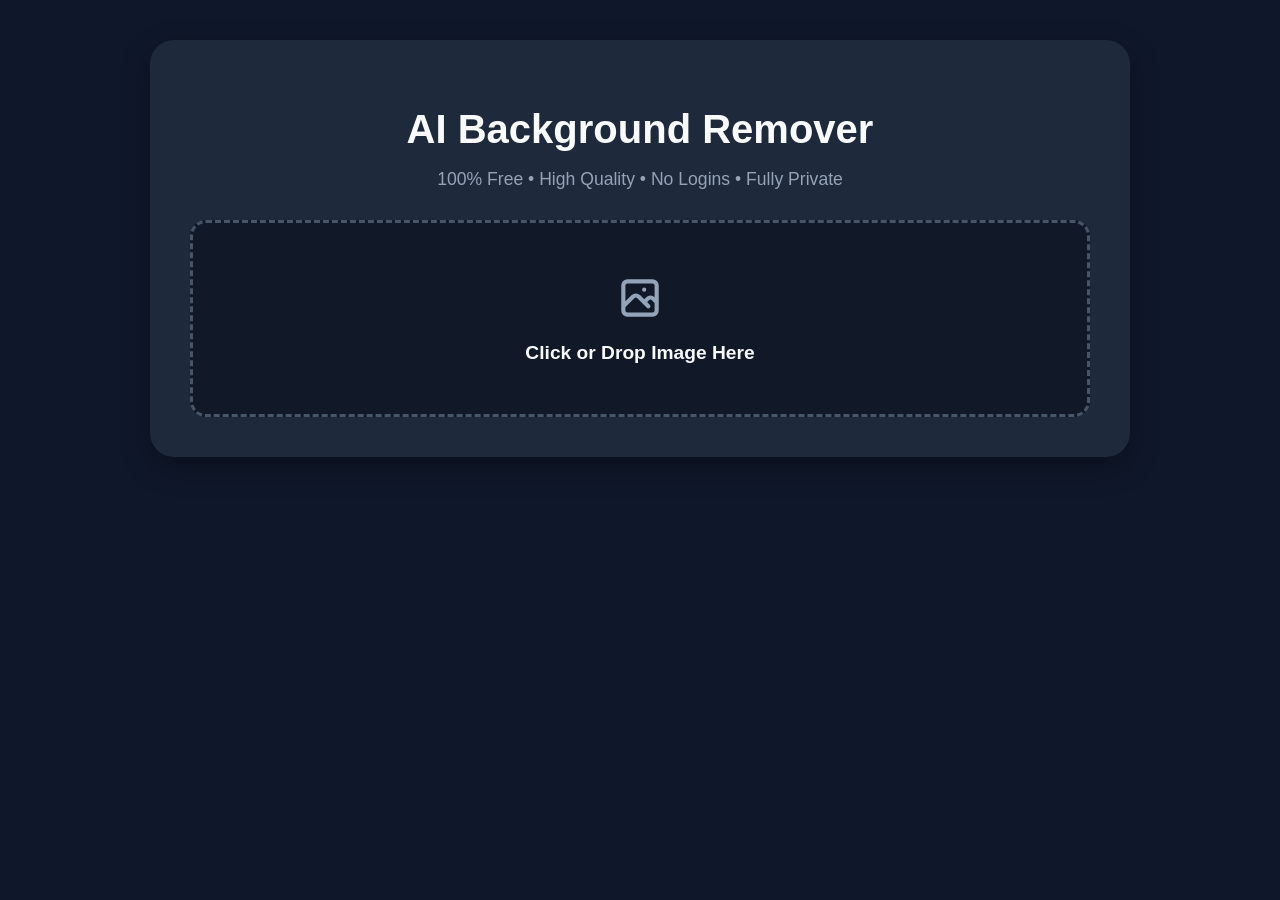
==== index.html @ c6a57d6b "Create index.html" ====
<!DOCTYPE html>
<html lang="en">
<head>
    <meta charset="UTF-8">
    <meta name="viewport" content="width=device-width, initial-scale=1.0">
    <title>100% Free AI Background Remover</title>
    <style>
        :root {
            --bg: #0f172a;
            --card: #1e293b;
            --accent: #6366f1;
            --accent-hover: #4f46e5;
            --text: #f8fafc;
            --text-muted: #94a3b8;
        }
        body {
            font-family: -apple-system, BlinkMacSystemFont, "Segoe UI", Roboto, sans-serif;
            background-color: var(--bg);
            color: var(--text);
            margin: 0;
            padding: 40px 20px;
            display: flex;
            justify-content: center;
        }
        .container {
            max-width: 900px;
            width: 100%;
            background: var(--card);
            padding: 40px;
            border-radius: 24px;
            box-shadow: 0 10px 30px rgba(0,0,0,0.3);
            text-align: center;
        }
        h1 { font-size: 2.5rem; margin-bottom: 10px; font-weight: 800; }
        p { color: var(--text-muted); margin-bottom: 30px; font-size: 1.1rem; }
        .upload-area {
            border: 3px dashed #475569;
            padding: 50px 20px;
            border-radius: 16px;
            cursor: pointer;
            background: #111827;
            transition: all 0.2s ease;
        }
        .upload-area:hover {
            border-color: var(--accent);
            background: #1e1b4b;
        }
        #fileInput { display: none; }
        .loading {
            margin: 25px 0;
            font-size: 1.2rem;
            color: var(--accent);
            font-weight: 600;
            display: none;
        }
        .workspace {
            display: grid;
            grid-template-columns: 1fr 1fr;
            gap: 30px;
            margin-top: 40px;
        }
        @media (max-width: 680px) {
            .workspace { grid-template-columns: 1fr; }
        }
        .img-box {
            background: #0f172a;
            padding: 15px;
            border-radius: 12px;
            border: 1px solid #334155;
        }
        h3 { margin-top: 0; color: var(--text-muted); font-size: 1rem; text-transform: uppercase; letter-spacing: 1px; }
        img {
            max-width: 100%;
            max-height: 400px;
            border-radius: 8px;
            display: block;
            margin: 0 auto;
        }
        .transparent-bg img {
            background-image: linear-gradient(45deg, #334155 25%, transparent 25%), 
                              linear-gradient(-45deg, #334155 25%, transparent 25%), 
                              linear-gradient(45deg, transparent 75%, #334155 75%), 
                              linear-gradient(-45deg, transparent 75%, #334155 75%);
            background-size: 20px 20px;
            background-position: 0 0, 0 10px, 10px -10px, -10px 0px;
        }
        .btn {
            display: inline-block;
            margin-top: 20px;
            padding: 14px 30px;
            background: #10b981;
            color: white;
            text-decoration: none;
            border-radius: 12px;
            font-weight: 700;
            font-size: 1.1rem;
            border: none;
            cursor: pointer;
            transition: background 0.2s;
            display: none;
        }
        .btn:hover { background: #059669; }
    </style>
</head>
<body>

<div class="container">
    <h1>AI Background Remover</h1>
    <p>100% Free • High Quality • No Logins • Fully Private</p>
    
    <div class="upload-area" onclick="document.getElementById('fileInput').click()">
        <svg width="50" height="50" fill="none" stroke="currentColor" stroke-width="2" viewBox="0 0 24 24" style="color: var(--text-muted); margin-bottom: 15px;"><path d="M4 16l4.586-4.586a2 2 0 012.828 0L16 16m-2-2l1.586-1.586a2 2 0 012.828 0L20 14m-6-6h.01M6 20h12a2 2 0 002-2V6a2 2 0 00-2-2H6a2 2 0 00-2 2v12a2 2 0 002 2z" stroke-linecap="round" stroke-linejoin="round"></path></svg>
        <div style="font-size: 1.2rem; font-weight: 600;">Click or Drop Image Here</div>
    </div>
    <input type="file" id="fileInput" accept="image/*">

    <div class="loading" id="loader">🧠 AI is isolating edges... Please wait.</div>

    <div class="workspace" id="showcase" style="display: none;">
        <div class="img-box">
            <h3>Original</h3>
            <img id="viewOriginal" src="">
        </div>
        <div class="img-box">
            <h3>Result</h3>
            <div class="transparent-bg">
                <img id="viewResult" src="">
            </div>
            <a id="downloadLink" class="btn" href="#" download="no-background.png">Download Transparent HD</a>
        </div>
    </div>
</div>

<script type="module">
    import { removeBackground } from 'https://cdn.jsdelivr.net/npm/@imgly/background-removal@1.5.5/+esm';

    const fileInput = document.getElementById('fileInput');
    const loader = document.getElementById('loader');
    const showcase = document.getElementById('showcase');
    const viewOriginal = document.getElementById('viewOriginal');
    const viewResult = document.getElementById('viewResult');
    const downloadLink = document.getElementById('downloadLink');

    fileInput.addEventListener('change', async (e) => {
        const file = e.target.files[0];
        if (!file) return;

        // Display original picture instantly
        viewOriginal.src = URL.createObjectURL(file);
        showcase.style.display = 'grid';
        loader.style.display = 'block';
        downloadLink.style.display = 'none';
        viewResult.src = ''; 

        try {
            // Process the cutout completely inside the user's browser
            const processedBlob = await removeBackground(file, {
                model: 'medium', // High-fidelity edge mapping
                output: { format: 'image/png', quality: 1.0 }
            });

            const finalUrl = URL.createObjectURL(processedBlob);
            viewResult.src = finalUrl;
            
            // Activate download
            downloadLink.href = finalUrl;
            downloadLink.style.display = 'inline-block';
            loader.style.display = 'none';
        } catch (err) {
            console.error(err);
            loader.innerText = "⚠️ Failed to process image. Make sure the subject is clear.";
        }
    });
</script>

</body>
</html>
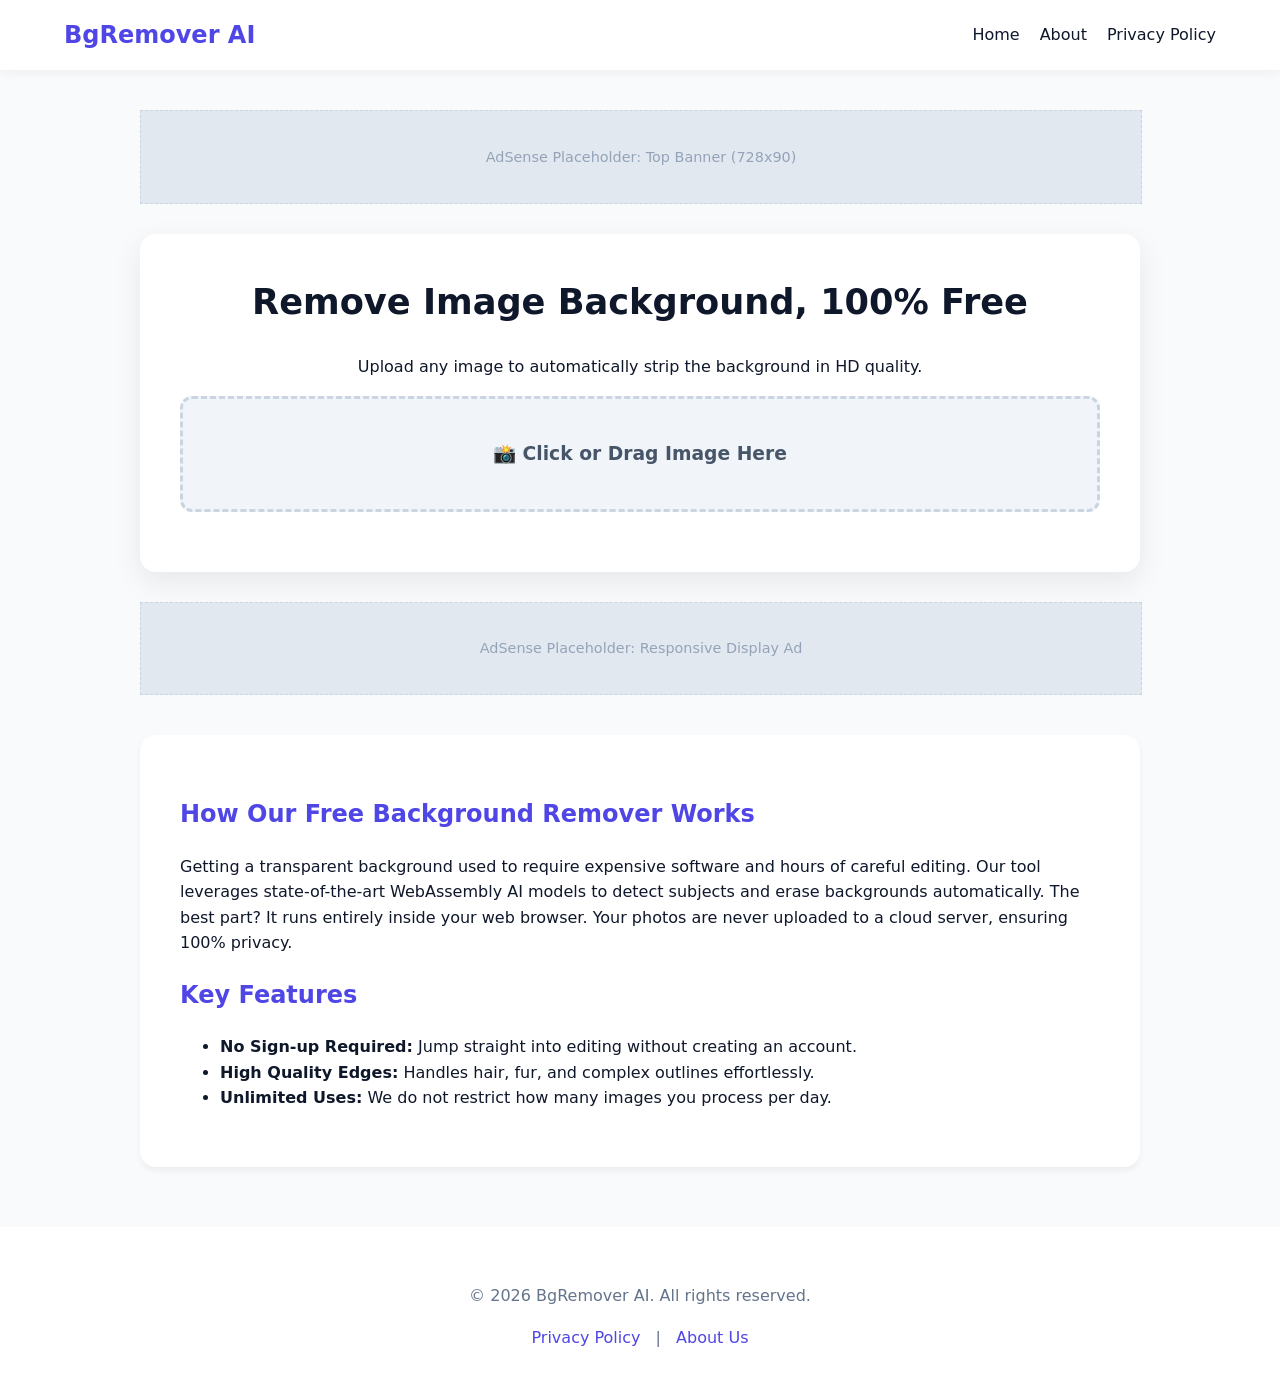
==== commit 2c5ff099: "Update index.html" ====
--- a/index.html
+++ b/index.html
@@ -3,176 +3,73 @@
 <head>
     <meta charset="UTF-8">
     <meta name="viewport" content="width=device-width, initial-scale=1.0">
-    <title>100% Free AI Background Remover</title>
-    <style>
-        :root {
-            --bg: #0f172a;
-            --card: #1e293b;
-            --accent: #6366f1;
-            --accent-hover: #4f46e5;
-            --text: #f8fafc;
-            --text-muted: #94a3b8;
-        }
-        body {
-            font-family: -apple-system, BlinkMacSystemFont, "Segoe UI", Roboto, sans-serif;
-            background-color: var(--bg);
-            color: var(--text);
-            margin: 0;
-            padding: 40px 20px;
-            display: flex;
-            justify-content: center;
-        }
-        .container {
-            max-width: 900px;
-            width: 100%;
-            background: var(--card);
-            padding: 40px;
-            border-radius: 24px;
-            box-shadow: 0 10px 30px rgba(0,0,0,0.3);
-            text-align: center;
-        }
-        h1 { font-size: 2.5rem; margin-bottom: 10px; font-weight: 800; }
-        p { color: var(--text-muted); margin-bottom: 30px; font-size: 1.1rem; }
-        .upload-area {
-            border: 3px dashed #475569;
-            padding: 50px 20px;
-            border-radius: 16px;
-            cursor: pointer;
-            background: #111827;
-            transition: all 0.2s ease;
-        }
-        .upload-area:hover {
-            border-color: var(--accent);
-            background: #1e1b4b;
-        }
-        #fileInput { display: none; }
-        .loading {
-            margin: 25px 0;
-            font-size: 1.2rem;
-            color: var(--accent);
-            font-weight: 600;
-            display: none;
-        }
-        .workspace {
-            display: grid;
-            grid-template-columns: 1fr 1fr;
-            gap: 30px;
-            margin-top: 40px;
-        }
-        @media (max-width: 680px) {
-            .workspace { grid-template-columns: 1fr; }
-        }
-        .img-box {
-            background: #0f172a;
-            padding: 15px;
-            border-radius: 12px;
-            border: 1px solid #334155;
-        }
-        h3 { margin-top: 0; color: var(--text-muted); font-size: 1rem; text-transform: uppercase; letter-spacing: 1px; }
-        img {
-            max-width: 100%;
-            max-height: 400px;
-            border-radius: 8px;
-            display: block;
-            margin: 0 auto;
-        }
-        .transparent-bg img {
-            background-image: linear-gradient(45deg, #334155 25%, transparent 25%), 
-                              linear-gradient(-45deg, #334155 25%, transparent 25%), 
-                              linear-gradient(45deg, transparent 75%, #334155 75%), 
-                              linear-gradient(-45deg, transparent 75%, #334155 75%);
-            background-size: 20px 20px;
-            background-position: 0 0, 0 10px, 10px -10px, -10px 0px;
-        }
-        .btn {
-            display: inline-block;
-            margin-top: 20px;
-            padding: 14px 30px;
-            background: #10b981;
-            color: white;
-            text-decoration: none;
-            border-radius: 12px;
-            font-weight: 700;
-            font-size: 1.1rem;
-            border: none;
-            cursor: pointer;
-            transition: background 0.2s;
-            display: none;
-        }
-        .btn:hover { background: #059669; }
-    </style>
+    <title>Free AI Background Remover - High Quality Transparent PNG</title>
+    <meta name="description" content="Remove backgrounds from images instantly for free. 100% automatic, high quality, and completely private directly in your browser.">
+    <link rel="stylesheet" href="style.css">
 </head>
 <body>
 
-<div class="container">
-    <h1>AI Background Remover</h1>
-    <p>100% Free • High Quality • No Logins • Fully Private</p>
-    
-    <div class="upload-area" onclick="document.getElementById('fileInput').click()">
-        <svg width="50" height="50" fill="none" stroke="currentColor" stroke-width="2" viewBox="0 0 24 24" style="color: var(--text-muted); margin-bottom: 15px;"><path d="M4 16l4.586-4.586a2 2 0 012.828 0L16 16m-2-2l1.586-1.586a2 2 0 012.828 0L20 14m-6-6h.01M6 20h12a2 2 0 002-2V6a2 2 0 00-2-2H6a2 2 0 00-2 2v12a2 2 0 002 2z" stroke-linecap="round" stroke-linejoin="round"></path></svg>
-        <div style="font-size: 1.2rem; font-weight: 600;">Click or Drop Image Here</div>
-    </div>
-    <input type="file" id="fileInput" accept="image/*">
+    <nav>
+        <a href="index.html" class="logo">BgRemover AI</a>
+        <ul>
+            <li><a href="index.html">Home</a></li>
+            <li><a href="about.html">About</a></li>
+            <li><a href="privacy.html">Privacy Policy</a></li>
+        </ul>
+    </nav>
 
-    <div class="loading" id="loader">🧠 AI is isolating edges... Please wait.</div>
+    <div class="container">
+        
+        <div class="ad-slot">
+            <p>AdSense Placeholder: Top Banner (728x90)</p>
+            </div>
 
-    <div class="workspace" id="showcase" style="display: none;">
-        <div class="img-box">
-            <h3>Original</h3>
-            <img id="viewOriginal" src="">
+        <div class="app-card">
+            <h1>Remove Image Background, 100% Free</h1>
+            <p>Upload any image to automatically strip the background in HD quality.</p>
+            
+            <div class="upload-area" onclick="document.getElementById('fileInput').click()">
+                <h3 style="margin:0; color: #475569;">📸 Click or Drag Image Here</h3>
+            </div>
+            <input type="file" id="fileInput" accept="image/*">
+
+            <div class="loading" id="loader">Processing your image securely with AI...</div>
+
+            <div class="workspace" id="showcase">
+                <div class="img-box">
+                    <h4>Original Image</h4>
+                    <img id="viewOriginal" src="" alt="Original">
+                </div>
+                <div class="img-box">
+                    <h4>Result</h4>
+                    <div class="transparent-bg"><img id="viewResult" src="" alt="Transparent"></div>
+                    <a id="downloadLink" class="btn" href="#" download="transparent-hd.png">Download PNG</a>
+                </div>
+            </div>
         </div>
-        <div class="img-box">
-            <h3>Result</h3>
-            <div class="transparent-bg">
-                <img id="viewResult" src="">
+
+        <div class="ad-slot">
+            <p>AdSense Placeholder: Responsive Display Ad</p>
             </div>
-            <a id="downloadLink" class="btn" href="#" download="no-background.png">Download Transparent HD</a>
+
+        <div class="seo-content">
+            <h2>How Our Free Background Remover Works</h2>
+            <p>Getting a transparent background used to require expensive software and hours of careful editing. Our tool leverages state-of-the-art WebAssembly AI models to detect subjects and erase backgrounds automatically. The best part? It runs entirely inside your web browser. Your photos are never uploaded to a cloud server, ensuring 100% privacy.</p>
+            
+            <h2>Key Features</h2>
+            <ul>
+                <li><strong>No Sign-up Required:</strong> Jump straight into editing without creating an account.</li>
+                <li><strong>High Quality Edges:</strong> Handles hair, fur, and complex outlines effortlessly.</li>
+                <li><strong>Unlimited Uses:</strong> We do not restrict how many images you process per day.</li>
+            </ul>
         </div>
     </div>
-</div>
 
-<script type="module">
-    import { removeBackground } from 'https://cdn.jsdelivr.net/npm/@imgly/background-removal@1.5.5/+esm';
+    <footer>
+        <p>&copy; 2026 BgRemover AI. All rights reserved.</p>
+        <a href="privacy.html">Privacy Policy</a> | <a href="about.html">About Us</a>
+    </footer>
 
-    const fileInput = document.getElementById('fileInput');
-    const loader = document.getElementById('loader');
-    const showcase = document.getElementById('showcase');
-    const viewOriginal = document.getElementById('viewOriginal');
-    const viewResult = document.getElementById('viewResult');
-    const downloadLink = document.getElementById('downloadLink');
-
-    fileInput.addEventListener('change', async (e) => {
-        const file = e.target.files[0];
-        if (!file) return;
-
-        // Display original picture instantly
-        viewOriginal.src = URL.createObjectURL(file);
-        showcase.style.display = 'grid';
-        loader.style.display = 'block';
-        downloadLink.style.display = 'none';
-        viewResult.src = ''; 
-
-        try {
-            // Process the cutout completely inside the user's browser
-            const processedBlob = await removeBackground(file, {
-                model: 'medium', // High-fidelity edge mapping
-                output: { format: 'image/png', quality: 1.0 }
-            });
-
-            const finalUrl = URL.createObjectURL(processedBlob);
-            viewResult.src = finalUrl;
-            
-            // Activate download
-            downloadLink.href = finalUrl;
-            downloadLink.style.display = 'inline-block';
-            loader.style.display = 'none';
-        } catch (err) {
-            console.error(err);
-            loader.innerText = "⚠️ Failed to process image. Make sure the subject is clear.";
-        }
-    });
-</script>
-
+    <script type="module" src="app.js"></script>
 </body>
 </html>
-
--- a/style.css
+++ b/style.css
@@ -0,0 +1,103 @@
+:root {
+    --bg: #f8fafc;
+    --card: #ffffff;
+    --primary: #4f46e5;
+    --primary-hover: #4338ca;
+    --text-main: #0f172a;
+    --text-muted: #64748b;
+}
+
+body {
+    font-family: 'Segoe UI', system-ui, -apple-system, sans-serif;
+    background-color: var(--bg);
+    color: var(--text-main);
+    margin: 0;
+    padding: 0;
+    line-height: 1.6;
+}
+
+/* Navigation */
+nav {
+    background: var(--card);
+    padding: 1rem 5%;
+    box-shadow: 0 2px 10px rgba(0,0,0,0.05);
+    display: flex;
+    justify-content: space-between;
+    align-items: center;
+}
+nav .logo { font-size: 1.5rem; font-weight: 800; color: var(--primary); text-decoration: none; }
+nav ul { list-style: none; display: flex; gap: 20px; margin: 0; padding: 0; }
+nav a { text-decoration: none; color: var(--text-main); font-weight: 500; }
+nav a:hover { color: var(--primary); }
+
+/* Main Container */
+.container {
+    max-width: 1000px;
+    margin: 40px auto;
+    padding: 0 20px;
+}
+
+/* Ad Placement Boxes */
+.ad-slot {
+    width: 100%;
+    background: #e2e8f0;
+    color: #94a3b8;
+    text-align: center;
+    padding: 20px 0;
+    margin: 30px 0;
+    border: 1px dashed #cbd5e1;
+    font-size: 0.9rem;
+}
+
+/* App Tool Area */
+.app-card {
+    background: var(--card);
+    padding: 40px;
+    border-radius: 16px;
+    box-shadow: 0 10px 30px rgba(0,0,0,0.08);
+    text-align: center;
+}
+.app-card h1 { margin-top: 0; font-size: 2.2rem; }
+.upload-area {
+    border: 3px dashed #cbd5e1;
+    padding: 40px 20px;
+    border-radius: 12px;
+    cursor: pointer;
+    background: #f1f5f9;
+    transition: 0.2s;
+    margin-bottom: 20px;
+}
+.upload-area:hover { border-color: var(--primary); background: #eef2ff; }
+#fileInput { display: none; }
+.loading { color: var(--primary); font-weight: bold; margin: 20px 0; display: none; }
+
+/* Workspace */
+.workspace { display: grid; grid-template-columns: 1fr 1fr; gap: 20px; display: none; margin-top: 30px;}
+@media (max-width: 768px) { .workspace { grid-template-columns: 1fr; } }
+.img-box { background: var(--bg); padding: 15px; border-radius: 12px; }
+img { max-width: 100%; border-radius: 8px; }
+.transparent-bg img {
+    background-image: linear-gradient(45deg, #ccc 25%, transparent 25%), 
+                      linear-gradient(-45deg, #ccc 25%, transparent 25%), 
+                      linear-gradient(45deg, transparent 75%, #ccc 75%), 
+                      linear-gradient(-45deg, transparent 75%, #ccc 75%);
+    background-size: 20px 20px;
+    background-position: 0 0, 0 10px, 10px -10px, -10px 0px;
+}
+.btn {
+    display: inline-block; padding: 12px 25px; background: var(--primary); color: white;
+    text-decoration: none; border-radius: 8px; font-weight: bold; margin-top: 15px; display: none;
+}
+.btn:hover { background: var(--primary-hover); }
+
+/* SEO Content Area */
+.seo-content {
+    background: var(--card); padding: 40px; border-radius: 16px; margin-top: 40px;
+    box-shadow: 0 4px 6px rgba(0,0,0,0.05);
+}
+.seo-content h2 { color: var(--primary); }
+
+/* Footer */
+footer { text-align: center; padding: 40px 20px; background: var(--card); margin-top: 60px; color: var(--text-muted); }
+footer a { color: var(--primary); text-decoration: none; margin: 0 10px; }
+
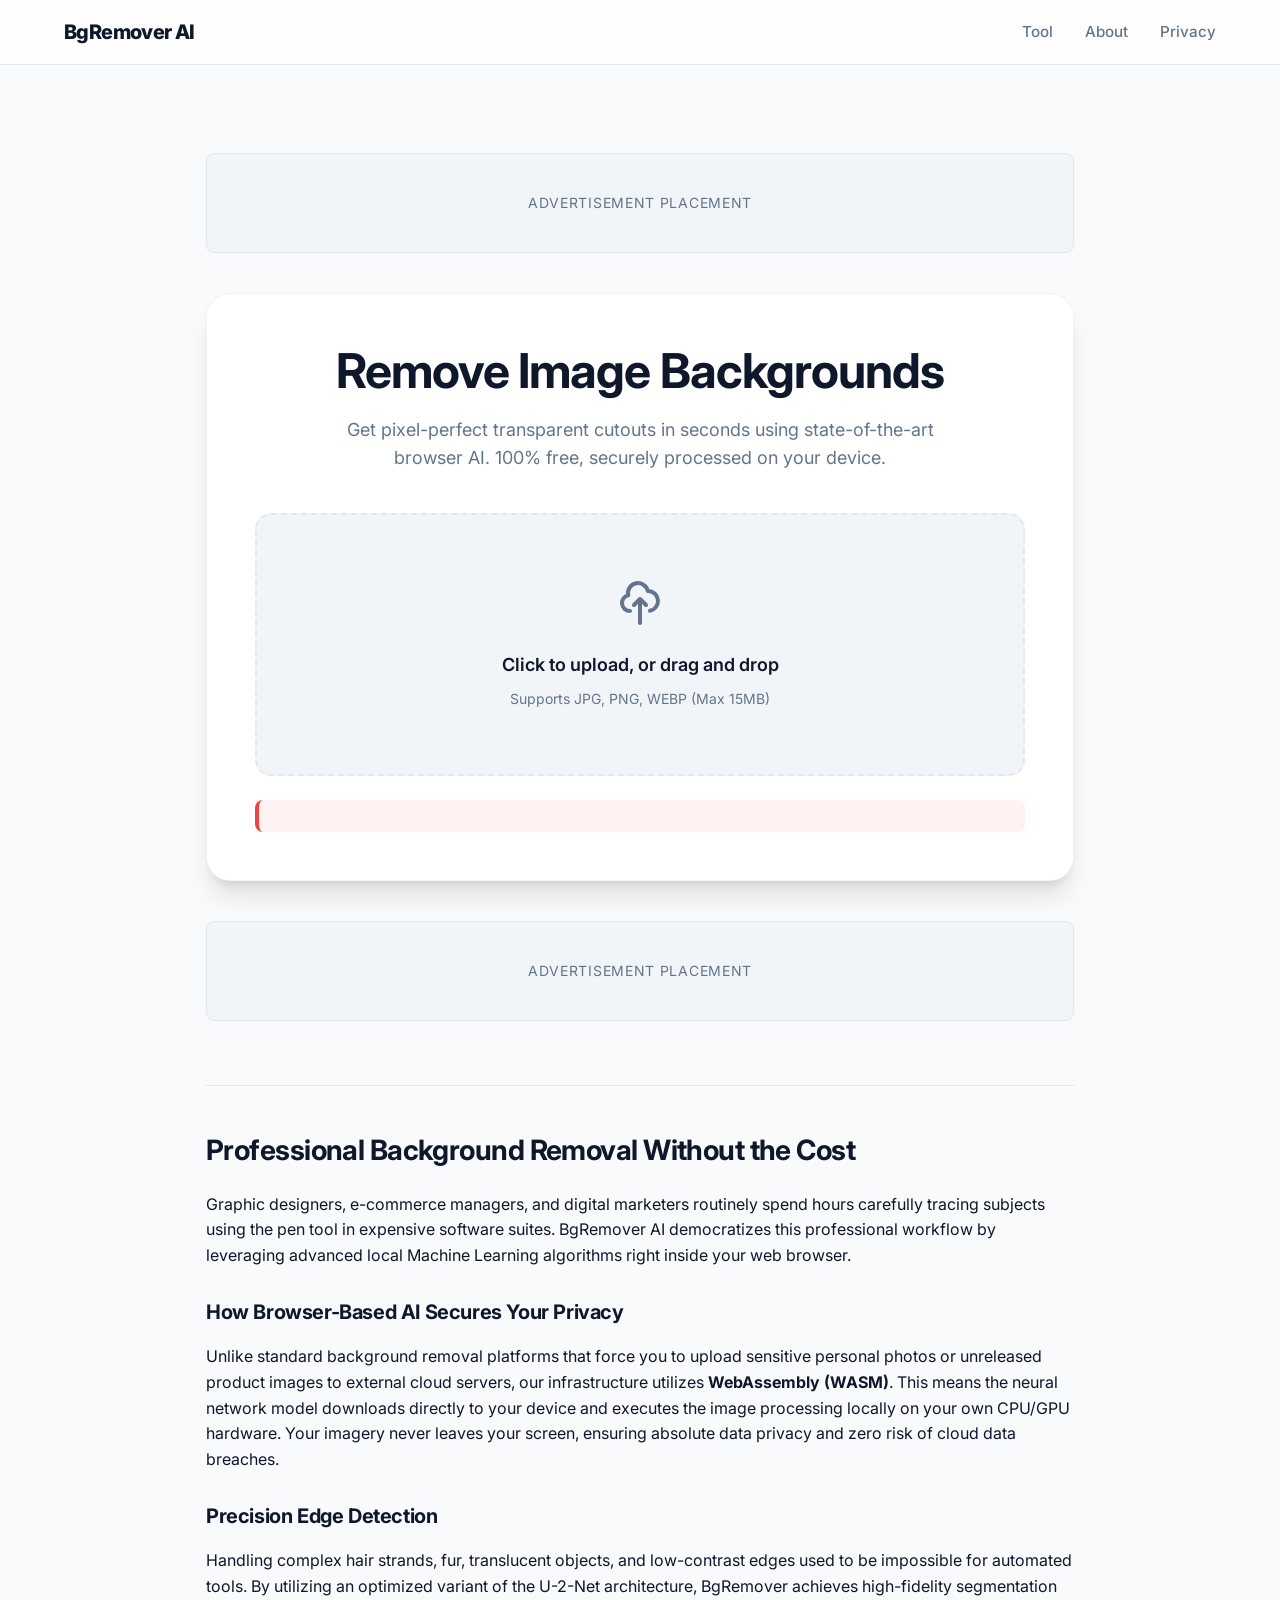
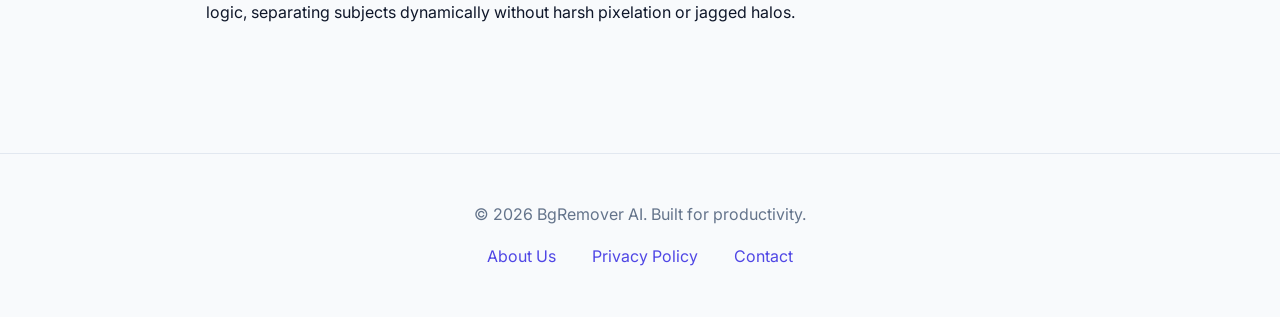
==== commit 733d9080: "Update index.html" ====
--- a/index.html
+++ b/index.html
@@ -3,73 +3,111 @@
 <head>
     <meta charset="UTF-8">
     <meta name="viewport" content="width=device-width, initial-scale=1.0">
-    <title>Free AI Background Remover - High Quality Transparent PNG</title>
-    <meta name="description" content="Remove backgrounds from images instantly for free. 100% automatic, high quality, and completely private directly in your browser.">
+    <title>Free AI Background Remover | High Quality HD Cutouts</title>
+    <meta name="description" content="Remove backgrounds from images instantly for free. 100% automatic, high quality, privacy-focused tool that runs securely in your browser.">
+    
+    <!-- Preload critical fonts -->
+    <link rel="preconnect" href="https://fonts.googleapis.com">
+    <link rel="preconnect" href="https://fonts.gstatic.com" crossorigin>
+    
     <link rel="stylesheet" href="style.css">
 </head>
 <body>
 
-    <nav>
-        <a href="index.html" class="logo">BgRemover AI</a>
-        <ul>
-            <li><a href="index.html">Home</a></li>
-            <li><a href="about.html">About</a></li>
-            <li><a href="privacy.html">Privacy Policy</a></li>
-        </ul>
-    </nav>
+    <!-- Primary Navigation -->
+    <header class="nav-header">
+        <div class="nav-container">
+            <a href="index.html" class="logo">BgRemover AI</a>
+            <ul class="nav-links">
+                <li><a href="index.html">Tool</a></li>
+                <li><a href="about.html">About</a></li>
+                <li><a href="privacy.html">Privacy</a></li>
+            </ul>
+        </div>
+    </header>
 
-    <div class="container">
+    <main class="main-container">
         
-        <div class="ad-slot">
-            <p>AdSense Placeholder: Top Banner (728x90)</p>
+        <!-- AdSense Display Slot 1: Top Responsive Banner -->
+        <div class="ad-slot-container">
+            <!-- Replace with AdSense Ins Tag: -->
+            Advertisement Placement
+        </div>
+
+        <!-- Web Application UI Container -->
+        <section class="app-surface">
+            <h1>Remove Image Backgrounds</h1>
+            <p class="app-subtitle">Get pixel-perfect transparent cutouts in seconds using state-of-the-art browser AI. 100% free, securely processed on your device.</p>
+
+            <!-- State: IDLE (Upload Area) -->
+            <div id="viewIdle" class="ui-state is-active">
+                <div class="dropzone" id="dropzone">
+                    <svg class="dropzone-icon" fill="none" stroke="currentColor" viewBox="0 0 24 24" xmlns="http://www.w3.org/2000/svg">
+                        <path stroke-linecap="round" stroke-linejoin="round" stroke-width="2" d="M7 16a4 4 0 01-.88-7.903A5 5 0 1115.9 6L16 6a5 5 0 011 9.9M15 13l-3-3m0 0l-3 3m3-3v12"></path>
+                    </svg>
+                    <div class="dropzone-text">Click to upload, or drag and drop</div>
+                    <div class="dropzone-hint">Supports JPG, PNG, WEBP (Max 15MB)</div>
+                </div>
+                <!-- Global Error Banner -->
+                <div id="errorBanner" class="error-banner"></div>
+            </div>
+            
+            <input type="file" id="fileInput" class="sr-only" accept="image/png, image/jpeg, image/webp">
+
+            <!-- State: PROCESSING -->
+            <div id="viewLoading" class="ui-state loading-state">
+                <div class="spinner"></div>
+                <div class="dropzone-text">Analyzing image subjects...</div>
+                <div class="dropzone-hint">Running neural network on your device securely.</div>
             </div>
 
-        <div class="app-card">
-            <h1>Remove Image Background, 100% Free</h1>
-            <p>Upload any image to automatically strip the background in HD quality.</p>
-            
-            <div class="upload-area" onclick="document.getElementById('fileInput').click()">
-                <h3 style="margin:0; color: #475569;">📸 Click or Drag Image Here</h3>
+            <!-- State: SUCCESS (Result Workspace) -->
+            <div id="viewResult" class="ui-state result-workspace">
+                <div class="comparison-slider" id="comparisonSlider">
+                    <img id="imgAfter" class="image-after" src="" alt="Background removed result">
+                    <img id="imgBefore" class="image-before" src="" alt="Original image">
+                    <div id="sliderHandle" class="slider-handle"></div>
+                </div>
+                
+                <a id="btnDownload" class="btn-primary" href="#" download>
+                    <svg width="20" height="20" fill="none" stroke="currentColor" viewBox="0 0 24 24" style="margin-right: 8px;">
+                        <path stroke-linecap="round" stroke-linejoin="round" stroke-width="2" d="M4 16v1a3 3 0 003 3h10a3 3 0 003-3v-1m-4-4l-4 4m0 0l-4-4m4 4V4"></path>
+                    </svg>
+                    Download HD Image
+                </a>
             </div>
-            <input type="file" id="fileInput" accept="image/*">
+        </section>
 
-            <div class="loading" id="loader">Processing your image securely with AI...</div>
-
-            <div class="workspace" id="showcase">
-                <div class="img-box">
-                    <h4>Original Image</h4>
-                    <img id="viewOriginal" src="" alt="Original">
-                </div>
-                <div class="img-box">
-                    <h4>Result</h4>
-                    <div class="transparent-bg"><img id="viewResult" src="" alt="Transparent"></div>
-                    <a id="downloadLink" class="btn" href="#" download="transparent-hd.png">Download PNG</a>
-                </div>
-            </div>
+        <!-- AdSense Display Slot 2: Mid-Content Unit -->
+        <div class="ad-slot-container">
+            <!-- Replace with AdSense Ins Tag: -->
+            Advertisement Placement
         </div>
 
-        <div class="ad-slot">
-            <p>AdSense Placeholder: Responsive Display Ad</p>
-            </div>
+        <!-- Semantic SEO Content Engine -->
+        <article class="seo-article">
+            <h2>Professional Background Removal Without the Cost</h2>
+            <p>Graphic designers, e-commerce managers, and digital marketers routinely spend hours carefully tracing subjects using the pen tool in expensive software suites. BgRemover AI democratizes this professional workflow by leveraging advanced local Machine Learning algorithms right inside your web browser.</p>
+            
+            <h3>How Browser-Based AI Secures Your Privacy</h3>
+            <p>Unlike standard background removal platforms that force you to upload sensitive personal photos or unreleased product images to external cloud servers, our infrastructure utilizes <strong>WebAssembly (WASM)</strong>. This means the neural network model downloads directly to your device and executes the image processing locally on your own CPU/GPU hardware. Your imagery never leaves your screen, ensuring absolute data privacy and zero risk of cloud data breaches.</p>
+            
+            <h3>Precision Edge Detection</h3>
+            <p>Handling complex hair strands, fur, translucent objects, and low-contrast edges used to be impossible for automated tools. By utilizing an optimized variant of the U-2-Net architecture, BgRemover achieves high-fidelity segmentation logic, separating subjects dynamically without harsh pixelation or jagged halos.</p>
+        </article>
 
-        <div class="seo-content">
-            <h2>How Our Free Background Remover Works</h2>
-            <p>Getting a transparent background used to require expensive software and hours of careful editing. Our tool leverages state-of-the-art WebAssembly AI models to detect subjects and erase backgrounds automatically. The best part? It runs entirely inside your web browser. Your photos are never uploaded to a cloud server, ensuring 100% privacy.</p>
-            
-            <h2>Key Features</h2>
-            <ul>
-                <li><strong>No Sign-up Required:</strong> Jump straight into editing without creating an account.</li>
-                <li><strong>High Quality Edges:</strong> Handles hair, fur, and complex outlines effortlessly.</li>
-                <li><strong>Unlimited Uses:</strong> We do not restrict how many images you process per day.</li>
-            </ul>
+    </main>
+
+    <footer class="footer">
+        <p>&copy; 2026 BgRemover AI. Built for productivity.</p>
+        <div class="footer-links">
+            <a href="about.html">About Us</a>
+            <a href="privacy.html">Privacy Policy</a>
+            <a href="mailto:hello@bgremover.example.com">Contact</a>
         </div>
-    </div>
-
-    <footer>
-        <p>&copy; 2026 BgRemover AI. All rights reserved.</p>
-        <a href="privacy.html">Privacy Policy</a> | <a href="about.html">About Us</a>
     </footer>
 
+    <!-- Initialize Application Module -->
     <script type="module" src="app.js"></script>
 </body>
 </html>
--- a/style.css
+++ b/style.css
@@ -1,103 +1,222 @@
-:root {
-    --bg: #f8fafc;
-    --card: #ffffff;
-    --primary: #4f46e5;
-    --primary-hover: #4338ca;
-    --text-main: #0f172a;
-    --text-muted: #64748b;
-}
+/* ==========================================================================
+   CSS Variables & Design System (Linear / Vercel Inspired)
+   ========================================================================== */
+   @import url('https://fonts.googleapis.com/css2?family=Inter:wght@400;500;600;700;800&display=swap');
 
-body {
-    font-family: 'Segoe UI', system-ui, -apple-system, sans-serif;
-    background-color: var(--bg);
-    color: var(--text-main);
-    margin: 0;
-    padding: 0;
-    line-height: 1.6;
-}
-
-/* Navigation */
-nav {
-    background: var(--card);
-    padding: 1rem 5%;
-    box-shadow: 0 2px 10px rgba(0,0,0,0.05);
-    display: flex;
-    justify-content: space-between;
-    align-items: center;
-}
-nav .logo { font-size: 1.5rem; font-weight: 800; color: var(--primary); text-decoration: none; }
-nav ul { list-style: none; display: flex; gap: 20px; margin: 0; padding: 0; }
-nav a { text-decoration: none; color: var(--text-main); font-weight: 500; }
-nav a:hover { color: var(--primary); }
-
-/* Main Container */
-.container {
-    max-width: 1000px;
-    margin: 40px auto;
-    padding: 0 20px;
-}
-
-/* Ad Placement Boxes */
-.ad-slot {
-    width: 100%;
-    background: #e2e8f0;
-    color: #94a3b8;
-    text-align: center;
-    padding: 20px 0;
-    margin: 30px 0;
-    border: 1px dashed #cbd5e1;
-    font-size: 0.9rem;
-}
-
-/* App Tool Area */
-.app-card {
-    background: var(--card);
-    padding: 40px;
-    border-radius: 16px;
-    box-shadow: 0 10px 30px rgba(0,0,0,0.08);
-    text-align: center;
-}
-.app-card h1 { margin-top: 0; font-size: 2.2rem; }
-.upload-area {
-    border: 3px dashed #cbd5e1;
-    padding: 40px 20px;
-    border-radius: 12px;
-    cursor: pointer;
-    background: #f1f5f9;
-    transition: 0.2s;
-    margin-bottom: 20px;
-}
-.upload-area:hover { border-color: var(--primary); background: #eef2ff; }
-#fileInput { display: none; }
-.loading { color: var(--primary); font-weight: bold; margin: 20px 0; display: none; }
-
-/* Workspace */
-.workspace { display: grid; grid-template-columns: 1fr 1fr; gap: 20px; display: none; margin-top: 30px;}
-@media (max-width: 768px) { .workspace { grid-template-columns: 1fr; } }
-.img-box { background: var(--bg); padding: 15px; border-radius: 12px; }
-img { max-width: 100%; border-radius: 8px; }
-.transparent-bg img {
-    background-image: linear-gradient(45deg, #ccc 25%, transparent 25%), 
-                      linear-gradient(-45deg, #ccc 25%, transparent 25%), 
-                      linear-gradient(45deg, transparent 75%, #ccc 75%), 
-                      linear-gradient(-45deg, transparent 75%, #ccc 75%);
-    background-size: 20px 20px;
-    background-position: 0 0, 0 10px, 10px -10px, -10px 0px;
-}
-.btn {
-    display: inline-block; padding: 12px 25px; background: var(--primary); color: white;
-    text-decoration: none; border-radius: 8px; font-weight: bold; margin-top: 15px; display: none;
-}
-.btn:hover { background: var(--primary-hover); }
-
-/* SEO Content Area */
-.seo-content {
-    background: var(--card); padding: 40px; border-radius: 16px; margin-top: 40px;
-    box-shadow: 0 4px 6px rgba(0,0,0,0.05);
-}
-.seo-content h2 { color: var(--primary); }
-
-/* Footer */
-footer { text-align: center; padding: 40px 20px; background: var(--card); margin-top: 60px; color: var(--text-muted); }
-footer a { color: var(--primary); text-decoration: none; margin: 0 10px; }
-
+   :root {
+       --color-bg-base: #f8fafc;
+       --color-bg-surface: #ffffff;
+       --color-bg-secondary: #f1f5f9;
+       --color-text-primary: #0f172a;
+       --color-text-secondary: #64748b;
+       --color-brand: #4f46e5;
+       --color-brand-hover: #4338ca;
+       --color-success: #10b981;
+       --color-error: #ef4444;
+       --color-border: #e2e8f0;
+       
+       --shadow-sm: 0 1px 2px 0 rgb(0 0 0 / 0.05);
+       --shadow-md: 0 4px 6px -1px rgb(0 0 0 / 0.1), 0 2px 4px -2px rgb(0 0 0 / 0.1);
+       --shadow-xl: 0 20px 25px -5px rgb(0 0 0 / 0.1), 0 8px 10px -6px rgb(0 0 0 / 0.1);
+       
+       --radius-md: 8px;
+       --radius-lg: 16px;
+       --radius-xl: 24px;
+       
+       --spacing-base: 8px;
+       --transition-fast: 150ms cubic-bezier(0.4, 0, 0.2, 1);
+       --transition-smooth: 300ms cubic-bezier(0.16, 1, 0.3, 1);
+   }
+   
+   /* ==========================================================================
+      Global Resets & Typography
+      ========================================================================== */
+   *, *::before, *::after { box-sizing: border-box; }
+   
+   body {
+       margin: 0;
+       font-family: 'Inter', -apple-system, sans-serif;
+       background-color: var(--color-bg-base);
+       color: var(--color-text-primary);
+       line-height: 1.6;
+       -webkit-font-smoothing: antialiased;
+       -moz-osx-font-smoothing: grayscale;
+   }
+   
+   h1, h2, h3, h4 { margin-top: 0; line-height: 1.2; letter-spacing: -0.02em; }
+   p { margin-top: 0; margin-bottom: calc(var(--spacing-base) * 2); }
+   a { color: var(--color-brand); text-decoration: none; transition: color var(--transition-fast); }
+   a:hover { color: var(--color-brand-hover); }
+   
+   /* ==========================================================================
+      Layout Components
+      ========================================================================== */
+   .nav-header {
+       background: rgba(255, 255, 255, 0.8);
+       backdrop-filter: blur(12px);
+       -webkit-backdrop-filter: blur(12px);
+       position: sticky;
+       top: 0;
+       z-index: 100;
+       border-bottom: 1px solid var(--color-border);
+   }
+   
+   .nav-container {
+       max-width: 1200px;
+       margin: 0 auto;
+       padding: calc(var(--spacing-base) * 2) calc(var(--spacing-base) * 3);
+       display: flex;
+       justify-content: space-between;
+       align-items: center;
+   }
+   
+   .logo { font-size: 1.25rem; font-weight: 800; color: var(--color-text-primary); letter-spacing: -0.03em; }
+   .nav-links { display: flex; gap: calc(var(--spacing-base) * 4); list-style: none; margin: 0; padding: 0; }
+   .nav-links a { color: var(--color-text-secondary); font-weight: 500; font-size: 0.95rem; }
+   .nav-links a:hover { color: var(--color-text-primary); }
+   
+   .main-container {
+       max-width: 900px;
+       margin: 0 auto;
+       padding: calc(var(--spacing-base) * 6) calc(var(--spacing-base) * 2);
+   }
+   
+   /* ==========================================================================
+      App & Upload Interface
+      ========================================================================== */
+   .app-surface {
+       background: var(--color-bg-surface);
+       border-radius: var(--radius-xl);
+       box-shadow: var(--shadow-xl);
+       padding: calc(var(--spacing-base) * 6);
+       text-align: center;
+       border: 1px solid rgba(0,0,0,0.05);
+   }
+   
+   .app-surface h1 { font-size: clamp(2rem, 5vw, 3rem); margin-bottom: calc(var(--spacing-base) * 2); }
+   .app-subtitle { font-size: 1.125rem; color: var(--color-text-secondary); max-width: 600px; margin: 0 auto calc(var(--spacing-base) * 5); }
+   
+   .dropzone {
+       border: 2px dashed var(--color-border);
+       border-radius: var(--radius-lg);
+       padding: calc(var(--spacing-base) * 8) calc(var(--spacing-base) * 3);
+       background: var(--color-bg-secondary);
+       cursor: pointer;
+       transition: all var(--transition-smooth);
+       position: relative;
+       overflow: hidden;
+   }
+   
+   .dropzone:hover, .dropzone.drag-active {
+       border-color: var(--color-brand);
+       background: rgba(79, 70, 229, 0.04);
+       transform: translateY(-2px);
+   }
+   
+   .dropzone-icon {
+       width: 48px;
+       height: 48px;
+       margin-bottom: calc(var(--spacing-base) * 2);
+       color: var(--color-text-secondary);
+       transition: color var(--transition-fast);
+   }
+   .dropzone:hover .dropzone-icon { color: var(--color-brand); }
+   .dropzone-text { font-size: 1.125rem; font-weight: 600; color: var(--color-text-primary); }
+   .dropzone-hint { font-size: 0.875rem; color: var(--color-text-secondary); margin-top: calc(var(--spacing-base) * 1); }
+   
+   /* Hidden Native File Input */
+   .sr-only {
+       position: absolute; width: 1px; height: 1px; padding: 0; margin: -1px;
+       overflow: hidden; clip: rect(0, 0, 0, 0); white-space: nowrap; border-width: 0;
+   }
+   
+   /* ==========================================================================
+      State Management UI (Loading, Error, Results)
+      ========================================================================== */
+   .ui-state { display: none; opacity: 0; animation: fadeIn var(--transition-smooth) forwards; }
+   .ui-state.is-active { display: block; }
+   
+   @keyframes fadeIn { from { opacity: 0; transform: translateY(10px); } to { opacity: 1; transform: translateY(0); } }
+   
+   .loading-state { padding: calc(var(--spacing-base) * 4) 0; }
+   .spinner {
+       width: 32px; height: 32px; border: 3px solid var(--color-bg-secondary);
+       border-top-color: var(--color-brand); border-radius: 50%;
+       animation: spin 1s linear infinite; margin: 0 auto calc(var(--spacing-base) * 2);
+   }
+   @keyframes spin { to { transform: rotate(360deg); } }
+   
+   .error-banner {
+       background: #fef2f2; border-left: 4px solid var(--color-error);
+       padding: calc(var(--spacing-base) * 2); border-radius: var(--radius-md);
+       color: #991b1b; text-align: left; font-weight: 500; margin-top: calc(var(--spacing-base) * 3);
+   }
+   
+   /* ==========================================================================
+      Interactive Before/After Slider
+      ========================================================================== */
+   .result-workspace { margin-top: calc(var(--spacing-base) * 4); }
+   
+   .comparison-slider {
+       position: relative;
+       width: 100%;
+       max-width: 800px;
+       margin: 0 auto;
+       aspect-ratio: 4/3;
+       overflow: hidden;
+       border-radius: var(--radius-lg);
+       background-image: repeating-linear-gradient(45deg, #e2e8f0 25%, transparent 25%, transparent 75%, #e2e8f0 75%, #e2e8f0), repeating-linear-gradient(45deg, #e2e8f0 25%, var(--color-bg-surface) 25%, var(--color-bg-surface) 75%, #e2e8f0 75%, #e2e8f0);
+       background-position: 0 0, 12px 12px;
+       background-size: 24px 24px;
+       box-shadow: var(--shadow-md);
+       cursor: col-resize;
+   }
+   
+   .comparison-slider img {
+       position: absolute; top: 0; left: 0; width: 100%; height: 100%; object-fit: contain;
+       pointer-events: none; user-select: none;
+   }
+   
+   .image-after { z-index: 1; }
+   .image-before { z-index: 2; clip-path: polygon(0 0, 50% 0, 50% 100%, 0 100%); }
+   
+   .slider-handle {
+       position: absolute; top: 0; bottom: 0; left: 50%; width: 4px;
+       background: var(--color-surface); z-index: 3; transform: translateX(-50%);
+       pointer-events: none; box-shadow: 0 0 10px rgba(0,0,0,0.3);
+   }
+   .slider-handle::after {
+       content: '↔'; position: absolute; top: 50%; left: 50%; transform: translate(-50%, -50%);
+       width: 32px; height: 32px; background: var(--color-bg-surface);
+       border-radius: 50%; display: flex; align-items: center; justify-content: center;
+       font-weight: bold; color: var(--color-brand); box-shadow: var(--shadow-md); font-size: 14px;
+   }
+   
+   /* ==========================================================================
+      Buttons & AdSense Slots
+      ========================================================================== */
+   .btn-primary {
+       display: inline-flex; align-items: center; justify-content: center;
+       background: var(--color-brand); color: #fff; font-weight: 600;
+       padding: 14px 32px; border-radius: var(--radius-md); font-size: 1.05rem;
+       transition: all var(--transition-fast); border: none; cursor: pointer;
+       margin-top: calc(var(--spacing-base) * 4); text-decoration: none;
+   }
+   .btn-primary:hover { background: var(--color-brand-hover); transform: translateY(-1px); box-shadow: var(--shadow-md); color: #fff; }
+   
+   .ad-slot-container {
+       width: 100%; min-height: 100px; background: var(--color-bg-secondary);
+       border: 1px solid var(--color-border); border-radius: var(--radius-md);
+       margin: calc(var(--spacing-base) * 5) 0; display: flex;
+       align-items: center; justify-content: center; color: var(--color-text-secondary);
+       font-size: 0.875rem; text-transform: uppercase; letter-spacing: 0.05em;
+   }
+   
+   /* Content Typography for SEO */
+   .seo-article { margin-top: calc(var(--spacing-base) * 8); padding-top: calc(var(--spacing-base) * 6); border-top: 1px solid var(--color-border); }
+   .seo-article h2 { font-size: 1.75rem; margin-bottom: calc(var(--spacing-base) * 3); }
+   .seo-article h3 { font-size: 1.25rem; margin-top: calc(var(--spacing-base) * 4); color: var(--color-text-primary); }
+   
+   .footer { text-align: center; padding: calc(var(--spacing-base) * 6); border-top: 1px solid var(--color-border); margin-top: calc(var(--spacing-base) * 8); color: var(--color-text-secondary); }
+   .footer-links { margin-top: calc(var(--spacing-base) * 2); }
+   .footer-links a { margin: 0 calc(var(--spacing-base) * 2); }
